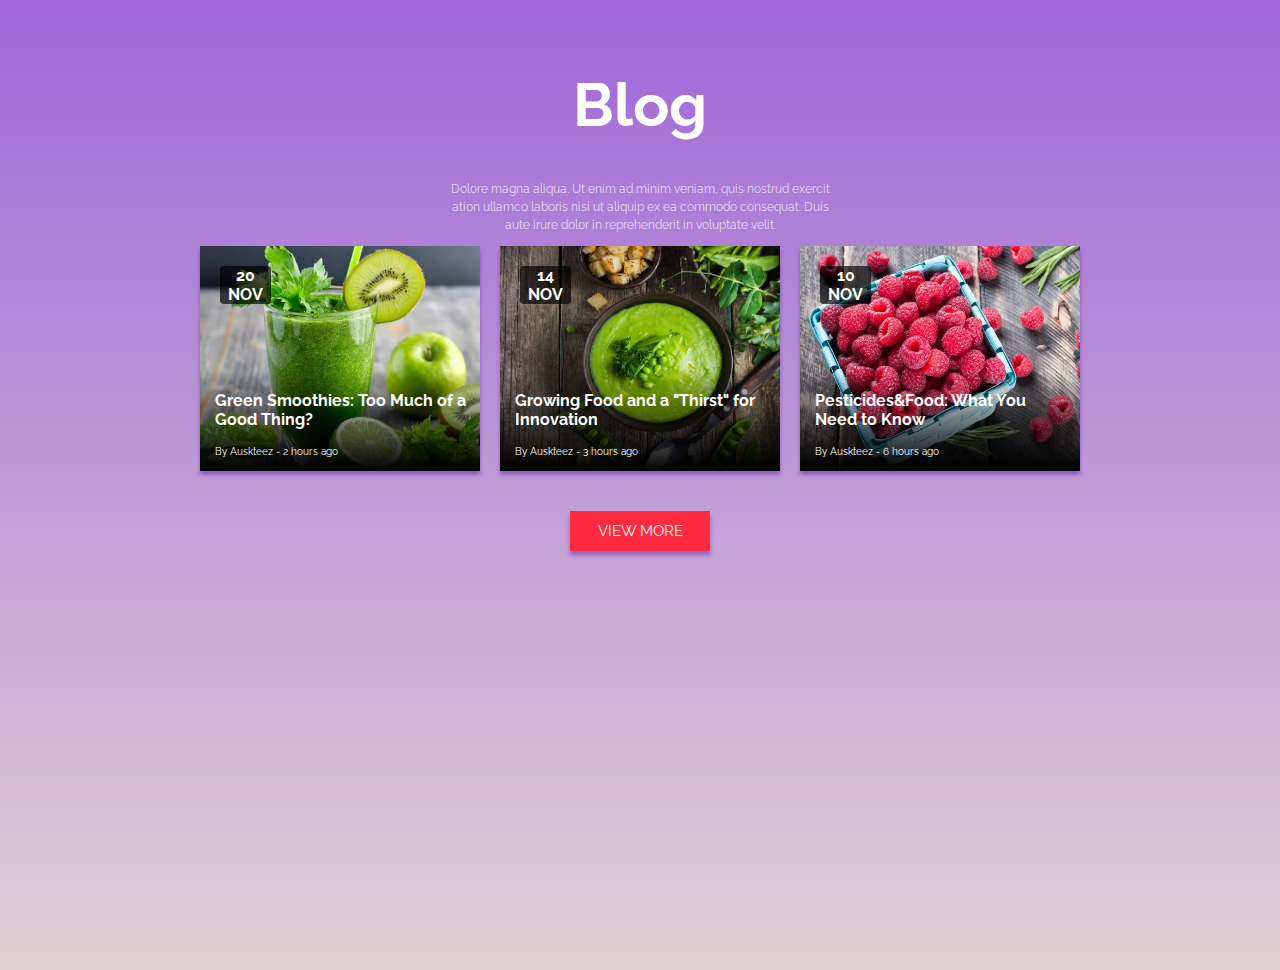
==== hw10/index.html @ 31a13bed "hw10" ====
<!DOCTYPE html>
<html lang="en">
<head>
    <meta charset="UTF-8">
    <link rel="stylesheet" href="style.css">
    <meta name="viewport" content="width=device-width, initial-scale=1.0">
    <title>Homework-10</title>
</head>
<body>
    <main>
        <h1 class="header">
            Blog
        </h1>
        <div class="text">
            <p class="div__text">
                Dolore magna aliqua. Ut enim ad minim veniam, quis nostrud
                exercitation ullamco laboris nisi ut aliquip ex ea commodo
                consequat. Duis aute irure dolor in reprehenderit in voluptate velit.
            </p>
        </div>
        <div class="gallery">
            <div class="div__gallery__left">
                <img class="div__gallery_img" src="img/kiwi.jpg" alt=""> 
                <time class="div__gallery__data" datetime="2023-11-20">20 NOV</time>
                <div class="div__gallery__gradient"></div>
                <h4 class="div__gallery__headline">Green Smoothies: Too Much of a Good Thing?</h4>
                <p class="div__gallery__text">By Auskteez - 2 hours ago</p>
            </div>
            <div class="div__gallery__center">
                <img class="div__gallery_img" src="img/peas.jpg" alt="">
                <time class="div__gallery__data" datetime="2023-11-14">14 NOV</time>
                <div class="div__gallery__gradient"></div>
                <h4 class="div__gallery__headline">Growing Food and a "Thirst" for Innovation</h4>
                <p class="div__gallery__text">By Auskteez - 3 hours ago</p>
            </div>
            <div class="div__gallery__right">
                <img class="div__gallery_img" src="img/raspberry.jpg" alt="">
                <time class="div__gallery__data" datetime="2023-11-10">10 NOV</time>
                <div class="div__gallery__gradient"></div>
                <h4 class="div__gallery__headline">Pesticides&Food: What You Need to Know</h4>
                <p class="div__gallery__text">By Auskteez - 6 hours ago</p>
            </div>
        </div>
        <div class="button">
            <button class="div__button">
                VIEW MORE
            </button>
        </div>
</main>
</body>
</html>
---- hw10/style.css ----
@font-face {
    font-family: Raleway;
    src: url(Raleway/Raleway-VariableFont_wght.ttf);
}
body{
    margin: 0;
    height: 100vh;
    background: linear-gradient(rgb(134 64 207 / 80%), #b3858d61);
}
.header{
    color: white;
    font-family: Raleway;
    font-size: 60px;
    text-align: center;
}
.div__text{
    font-family: Raleway;
    color: rgba(255, 255, 255, 0.685);
    text-align: center;
    font-size: 12px;
    word-break: break-all;
}
.gallery{
    display: flex;
    justify-content: center;
}
.div__gallery__center{
    display: flex;
    margin-left: 20px;
    margin-right: 20px;
    box-shadow: 0px 4px 4px 0px rgb(93 20 169 / 47%);
}
.div__gallery__right{
    display: flex;
    box-shadow: 0px 4px 4px 0px rgb(93 20 169 / 47%);
}
.div__gallery__left{
    display: flex;
    box-shadow: 0px 4px 4px 0px rgb(93 20 169 / 47%);
}
.div__gallery__headline{
    position: absolute;
    color: white;
    font-family: Raleway;
    width: 20%;
    margin-top: 145px;
    margin-left: 15px;
}
.div__gallery__text{
    position: absolute;
    color: white;
    font-family: Raleway;
    margin-top: 200px;
    font-size: 10px;
    margin-left: 15px;
}
.div__gallery__gradient{
    background: linear-gradient(to top, black, transparent);
    position: absolute;
    width: 280px;
    height: 100px;
    margin-top: 125px;
}
main{
    margin-top: 70px;
}
.button{
    display: flex;
    justify-content: center;
    align-items: center;
    margin-top: 40px;
}
.div__button{
    color: white;
    background-color: #ff2a3d;
    border: none;
    width: 140px;
    height: 40px;
    font-family: 'Raleway';
    font-size: 15px;
    box-shadow: 0px 4px 4px 0px rgb(93 20 169 / 47%);
    cursor: pointer;
}
.div__gallery__data{
    position: absolute;
    color: white;
    background-color: #000000ab;
    border-radius: 4px;
    width: 4%;
    text-align: center;
    font-family: 'Raleway';
    margin-top: 20px;
    margin-left: 20px;
    font-weight: bold;
}
.div__gallery_img{
    width: 280px;
    height: 225px;
    position: relative;
}
.text{
    width: 30%;
    margin-left: auto;
    margin-right: auto;
    line-height: 1.5;
}
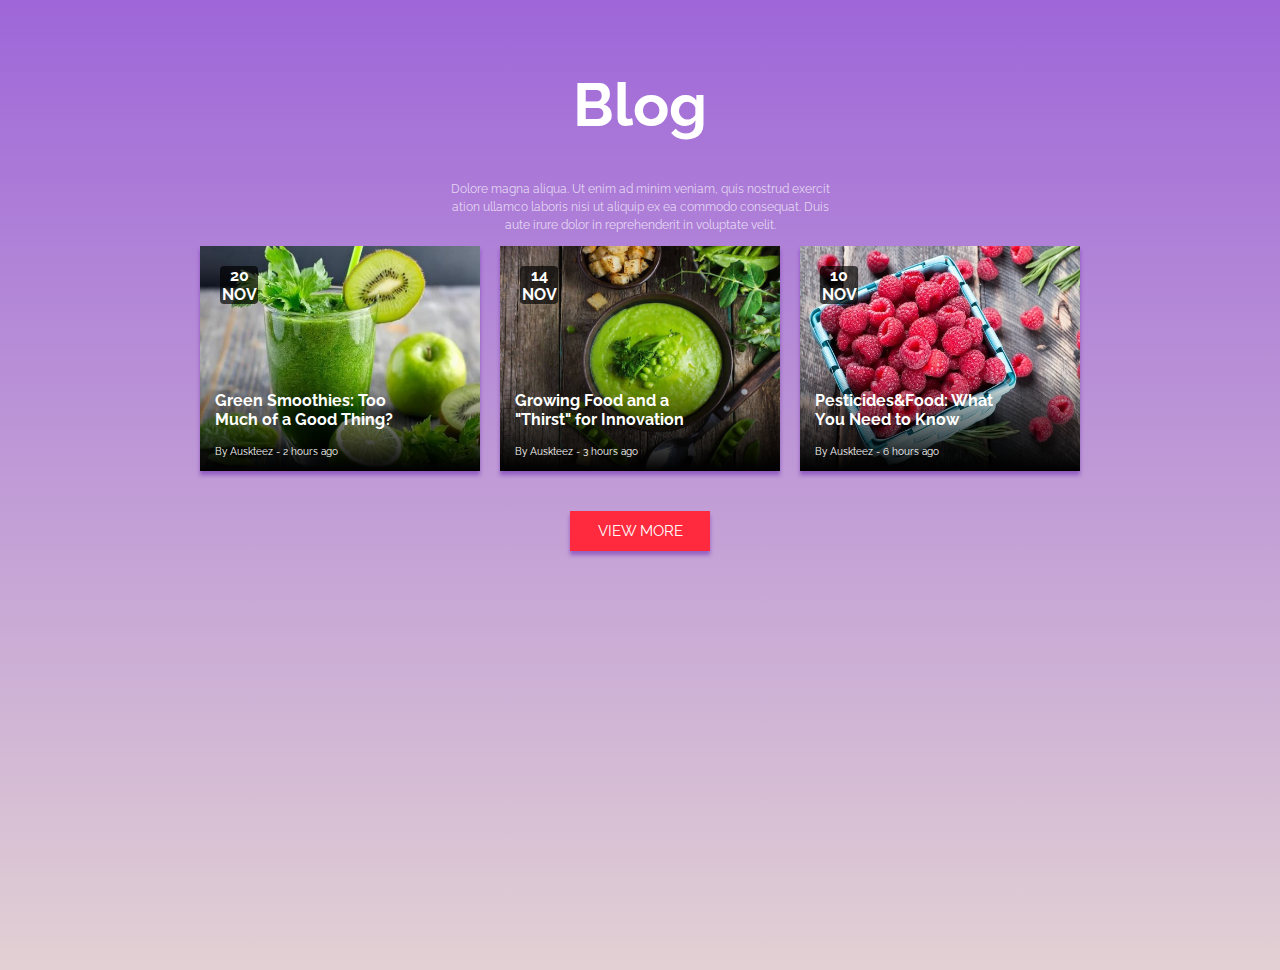
==== commit a4cd3fb8: "+" ====
--- a/hw10/index.html
+++ b/hw10/index.html
@@ -12,37 +12,38 @@
             Blog
         </h1>
         <div class="text">
-            <p class="div__text">
+            <p class="text__basic">
                 Dolore magna aliqua. Ut enim ad minim veniam, quis nostrud
                 exercitation ullamco laboris nisi ut aliquip ex ea commodo
                 consequat. Duis aute irure dolor in reprehenderit in voluptate velit.
             </p>
         </div>
         <div class="gallery">
-            <div class="div__gallery__left">
-                <img class="div__gallery_img" src="img/kiwi.jpg" alt=""> 
-                <time class="div__gallery__data" datetime="2023-11-20">20 NOV</time>
-                <div class="div__gallery__gradient"></div>
-                <h4 class="div__gallery__headline">Green Smoothies: Too Much of a Good Thing?</h4>
-                <p class="div__gallery__text">By Auskteez - 2 hours ago</p>
+            <div class="gallery-left">
+                <img class="gallery_img" src="img/kiwi.jpg" alt="">
+                <time class="gallery__data" datetime="2023-11-20">20 NOV</time>
+                <div class="gallery__gradient"></div>
+                <a href="#"><h4 class="gallery__headline">Green Smoothies: Too Much of a Good Thing?</h4></a>
+                <p class="gallery__text">By Auskteez - 2 hours ago</p>
+                
             </div>
-            <div class="div__gallery__center">
-                <img class="div__gallery_img" src="img/peas.jpg" alt="">
-                <time class="div__gallery__data" datetime="2023-11-14">14 NOV</time>
-                <div class="div__gallery__gradient"></div>
-                <h4 class="div__gallery__headline">Growing Food and a "Thirst" for Innovation</h4>
-                <p class="div__gallery__text">By Auskteez - 3 hours ago</p>
+            <div class="gallery-center">
+                <img class="gallery_img" src="img/peas.jpg" alt="">
+                <time class="gallery__data" datetime="2023-11-14">14 NOV</time>
+                <div class="gallery__gradient"></div>
+                <a href="#"><h4 class="gallery__headline">Growing Food and a "Thirst" for Innovation</h4></a>
+                <p class="gallery__text">By Auskteez - 3 hours ago</p>
             </div>
-            <div class="div__gallery__right">
-                <img class="div__gallery_img" src="img/raspberry.jpg" alt="">
-                <time class="div__gallery__data" datetime="2023-11-10">10 NOV</time>
-                <div class="div__gallery__gradient"></div>
-                <h4 class="div__gallery__headline">Pesticides&Food: What You Need to Know</h4>
-                <p class="div__gallery__text">By Auskteez - 6 hours ago</p>
+            <div class="gallery-right">
+                <img class="gallery_img" src="img/raspberry.jpg" alt="">
+                <time class="gallery__data" datetime="2023-11-10">10 NOV</time>
+                <div class="gallery__gradient"></div>
+                <a href="#"><h4 class="gallery__headline">Pesticides&Food: What You Need to Know</h4></a>
+                <p class="gallery__text">By Auskteez - 6 hours ago</p>
             </div>
         </div>
-        <div class="button">
-            <button class="div__button">
+        <div class="wrapper">
+            <button class="wrapper__button">
                 VIEW MORE
             </button>
         </div>
--- a/hw10/style.css
+++ b/hw10/style.css
@@ -13,7 +13,7 @@
     font-size: 60px;
     text-align: center;
 }
-.div__text{
+.text__basic{
     font-family: Raleway;
     color: rgba(255, 255, 255, 0.685);
     text-align: center;
@@ -24,53 +24,68 @@
     display: flex;
     justify-content: center;
 }
-.div__gallery__center{
+.gallery-center{
     display: flex;
     margin-left: 20px;
     margin-right: 20px;
     box-shadow: 0px 4px 4px 0px rgb(93 20 169 / 47%);
 }
-.div__gallery__right{
+.gallery-right{
     display: flex;
     box-shadow: 0px 4px 4px 0px rgb(93 20 169 / 47%);
 }
-.div__gallery__left{
+.gallery-left{
     display: flex;
     box-shadow: 0px 4px 4px 0px rgb(93 20 169 / 47%);
 }
-.div__gallery__headline{
+.gallery-left:hover{
+    transform: scale(1.05);
+}
+.gallery_img:hover{
+    filter: blur(2px);
+}
+.gallery-center:hover{
+    transform: scale(1.05);
+}
+.gallery-right:hover{
+    transform: scale(1.05);
+}
+.gallery__headline{
     position: absolute;
     color: white;
     font-family: Raleway;
-    width: 20%;
+    width: 197px;
     margin-top: 145px;
     margin-left: 15px;
+    z-index: 3;
 }
-.div__gallery__text{
+.gallery__text{
     position: absolute;
     color: white;
     font-family: Raleway;
     margin-top: 200px;
     font-size: 10px;
     margin-left: 15px;
+    z-index: 3;
 }
-.div__gallery__gradient{
+.gallery__gradient{
     background: linear-gradient(to top, black, transparent);
     position: absolute;
     width: 280px;
     height: 100px;
     margin-top: 125px;
+    z-index: 2;
 }
 main{
     margin-top: 70px;
 }
-.button{
+.wrapper{
     display: flex;
     justify-content: center;
     align-items: center;
     margin-top: 40px;
 }
-.div__button{
+.wrapper__button{
     color: white;
     background-color: #ff2a3d;
     border: none;
@@ -81,22 +96,31 @@
     box-shadow: 0px 4px 4px 0px rgb(93 20 169 / 47%);
     cursor: pointer;
 }
-.div__gallery__data{
+a{
+    position: absolute;
+}
+.wrapper__button:hover{
+    transform: scale(1.05);
+    box-shadow: 0px 2px 2px 2px #ff002b81;
+}
+.gallery__data{
     position: absolute;
     color: white;
     background-color: #000000ab;
     border-radius: 4px;
-    width: 4%;
+    width: 38px;
     text-align: center;
     font-family: 'Raleway';
     margin-top: 20px;
     margin-left: 20px;
     font-weight: bold;
+    z-index: 3;
 }
-.div__gallery_img{
+.gallery_img{
     width: 280px;
     height: 225px;
     position: relative;
+    z-index: 0;
 }
 .text{
     width: 30%;
